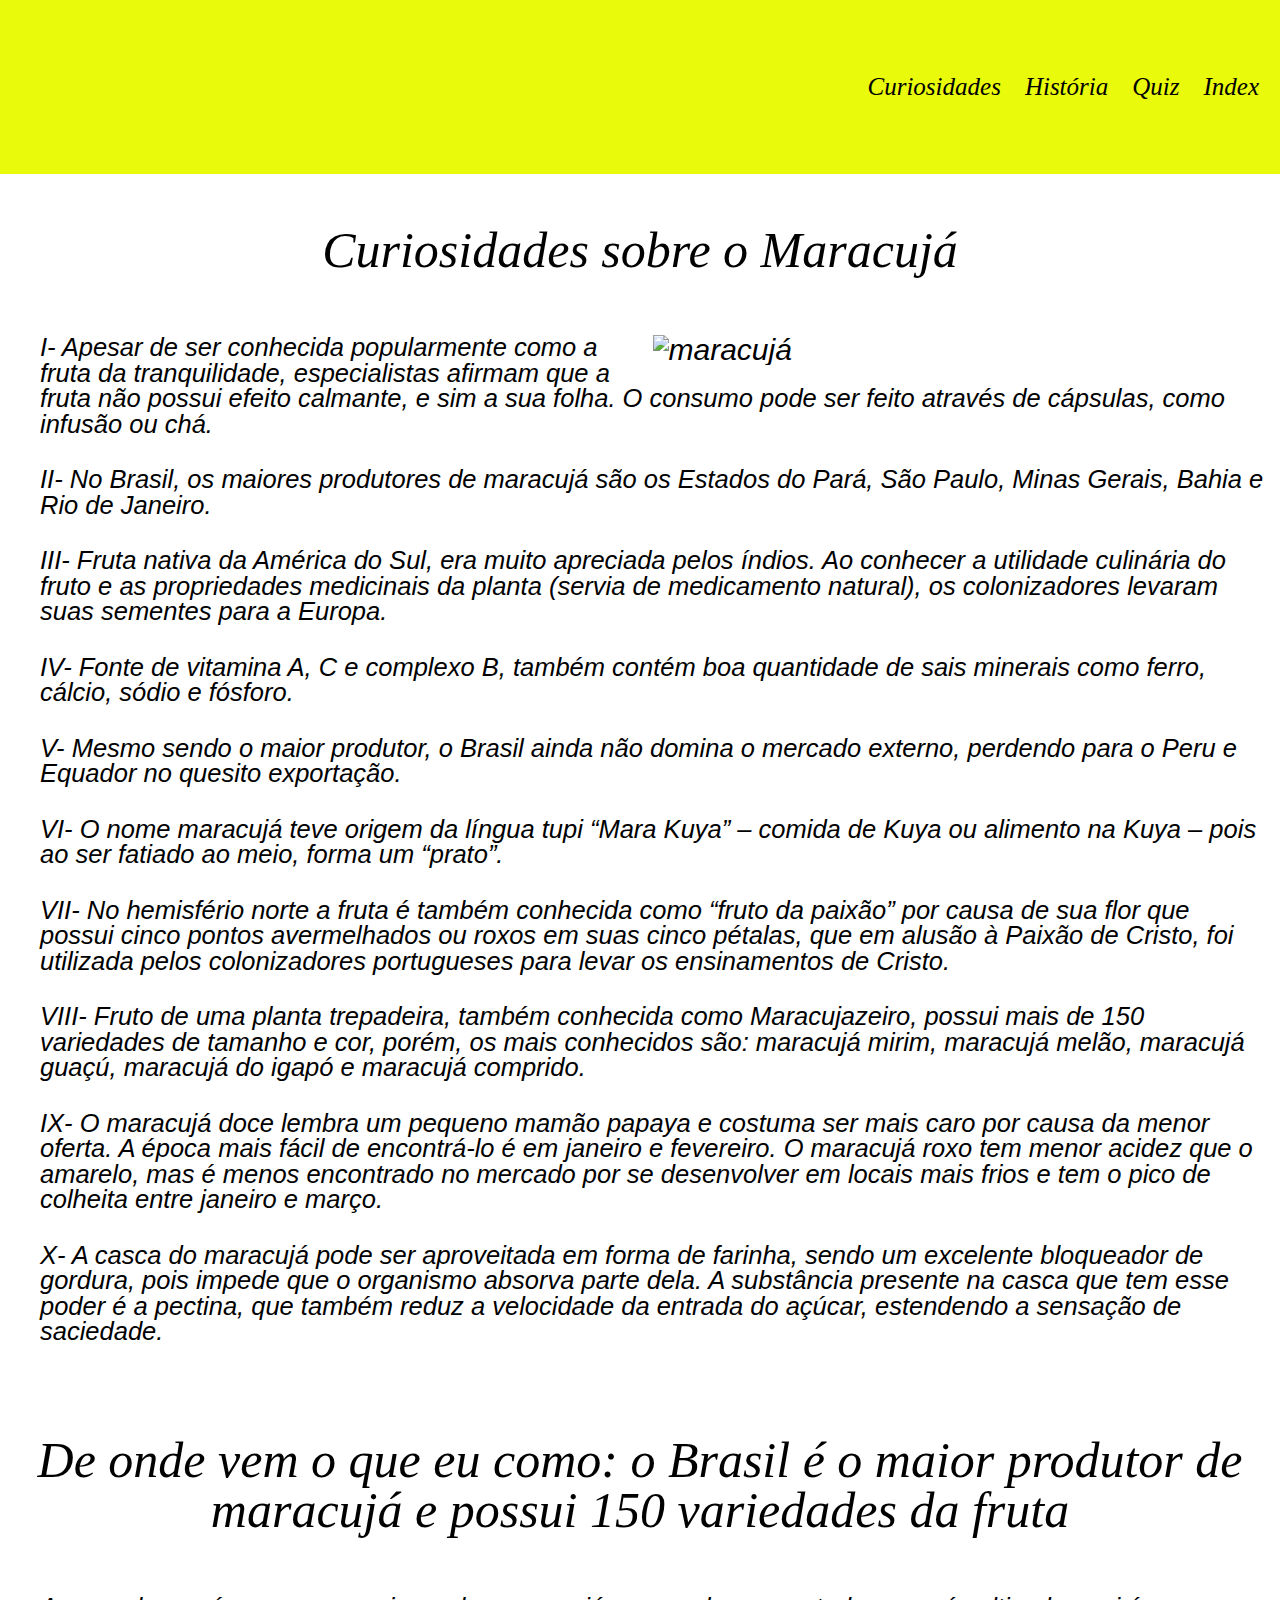
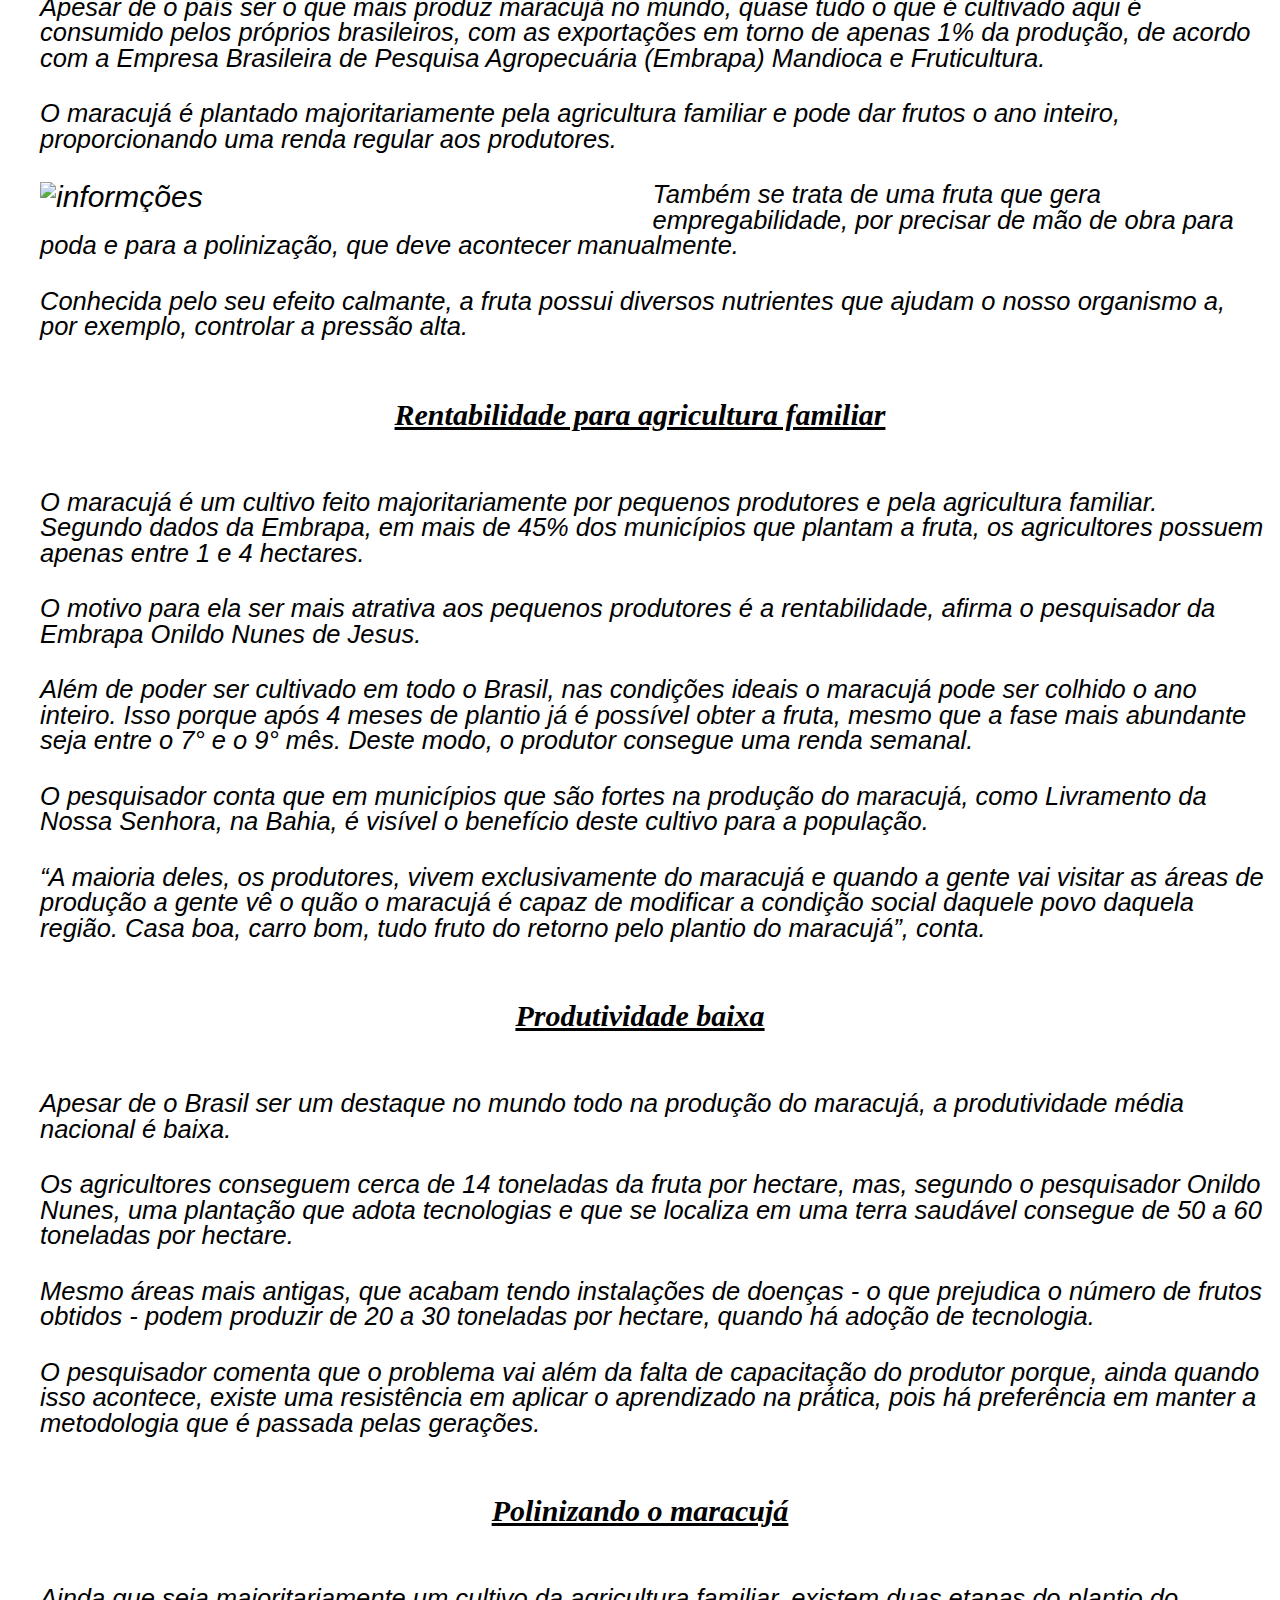
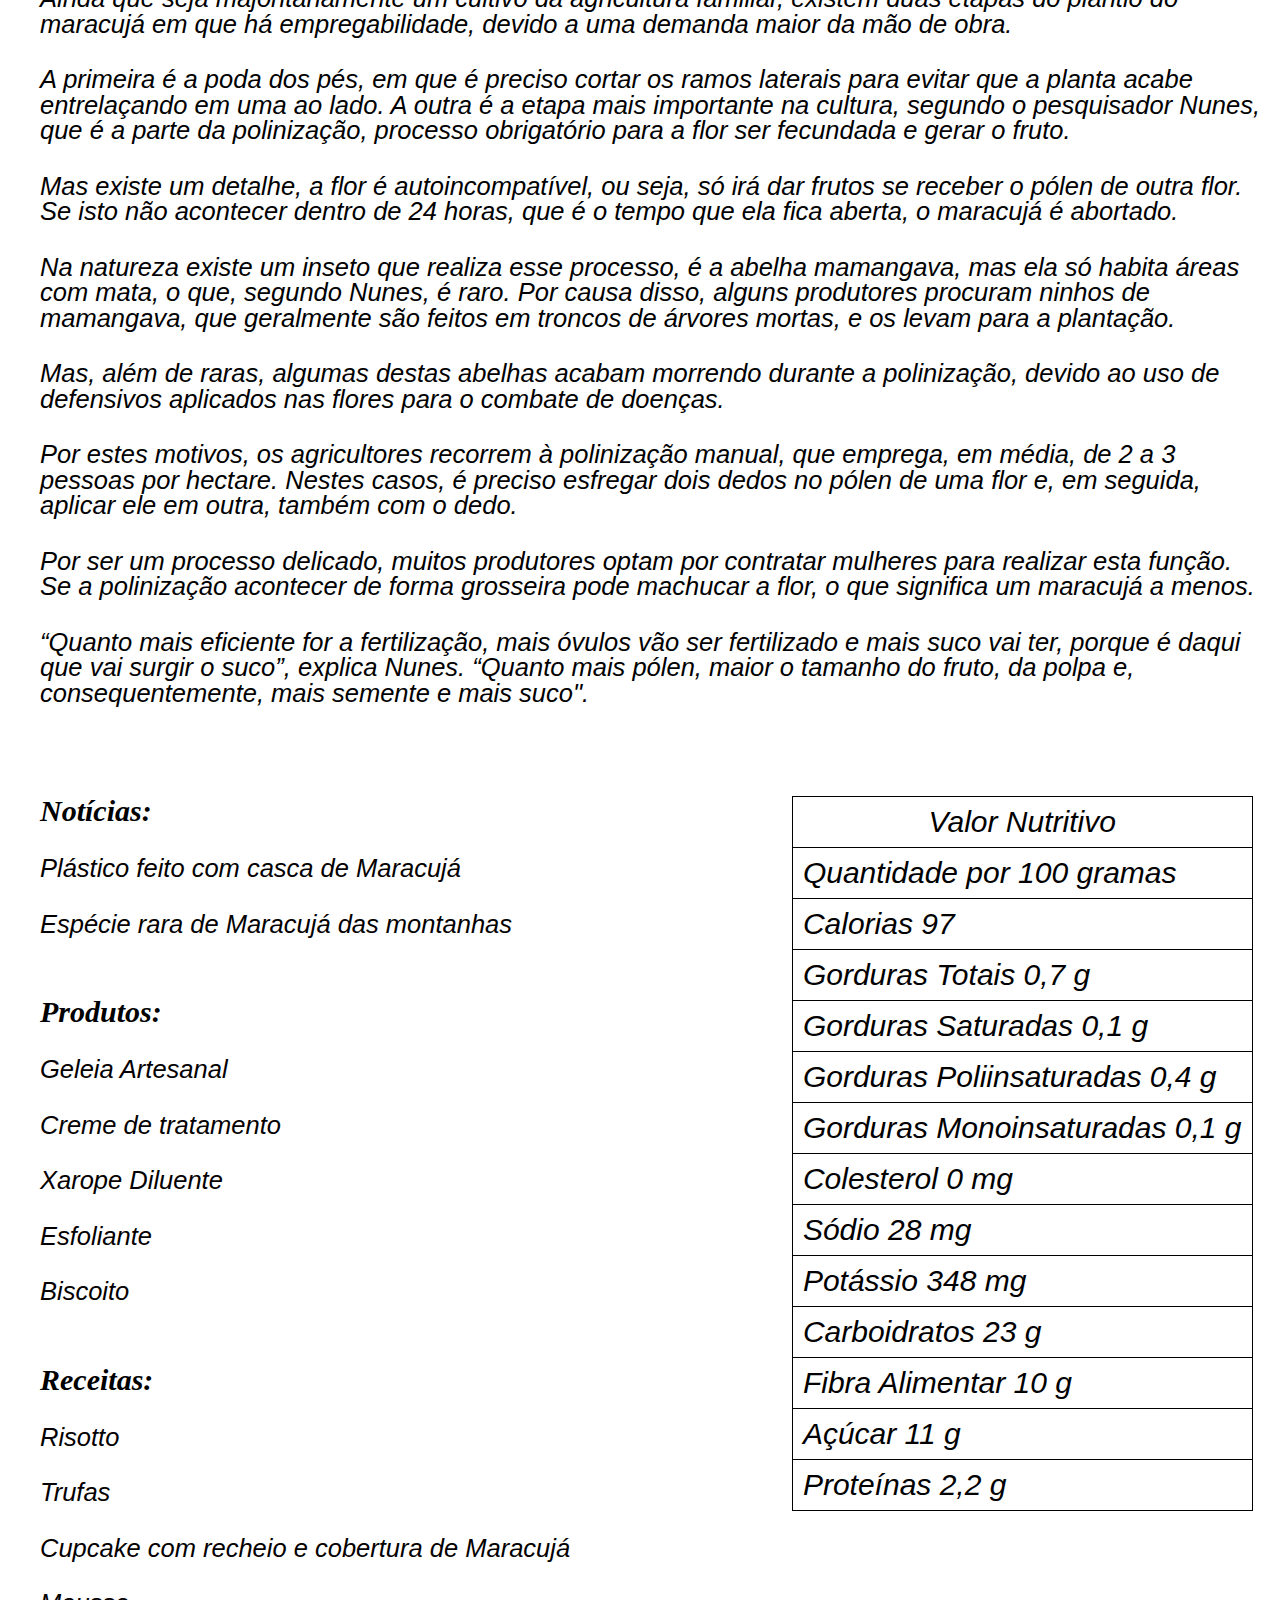
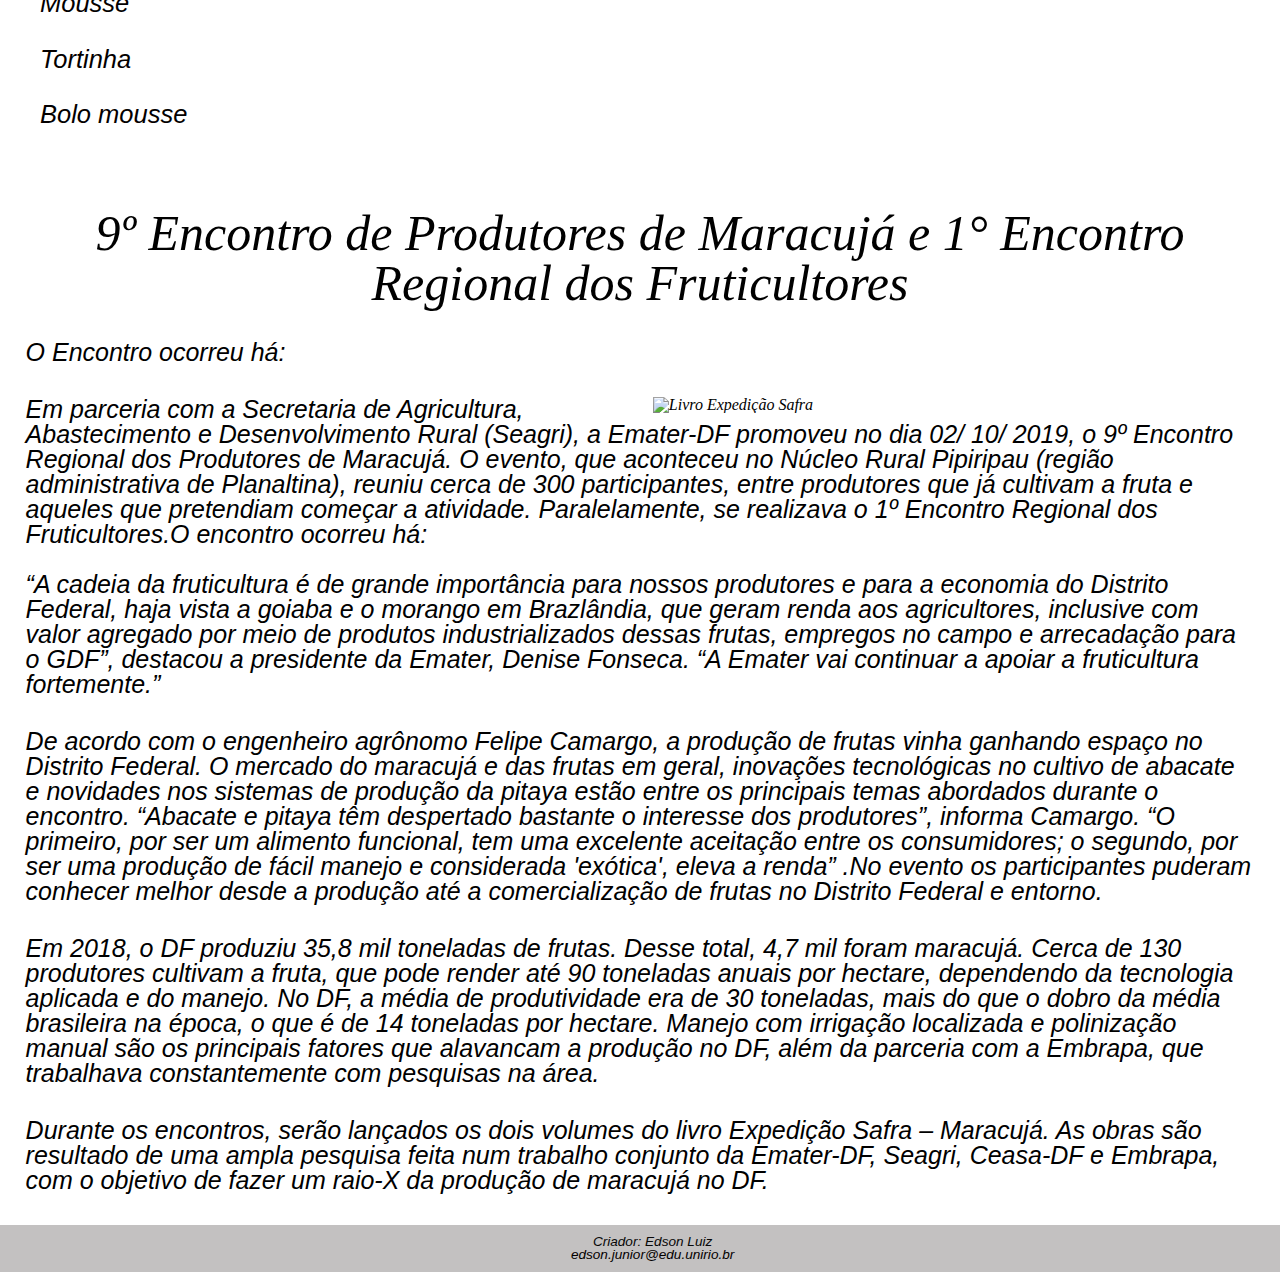
==== curiosidades.html @ 35152efd "Add files via upload" ====
<!DOCTYPE html>
<html lang="pt">
<head>
<meta charset="UTF-8"> 
<meta name="viewport" content="width=device-width, initial-scale=1">
<link rel="stylesheet" href="reset.css">
<link rel="stylesheet" href="style.css">
<title> Maracujá </title>
  <script>
    function over(){
      document.getElementById("img1").src='Imagens/imagemalt2.jpg';
    }
    function out(){
      document.getElementById("img1").src ='Imagens/curios1.webp';
    }
    </script>
</head>


  <body>

<div id="menu">
  <div id="menu-right">
    <a href="curiosidades.html">Curiosidades</a>
    <a href="historia.html">História</a>
    <a href="quiz.html"> Quiz</a>
    <a href="index.html"> Index</a>
  </div>
</div>

<div style="margin-top:210px;padding:15px 15px 50px;font-size:30px;font-family: Arial, Helvetica, sans-serif">
  
  <h2> Curiosidades sobre o Maracujá </h2><br>
  
  <br><img class="ft" src="Imagens/curios1.webp" id="img1" alt="maracujá" onmousemove="over();" onmouseout="out();">
    
  <p> I- Apesar de ser conhecida popularmente como a fruta da tranquilidade, especialistas afirmam que a fruta não possui efeito calmante, e sim a sua folha. O consumo pode ser feito através de cápsulas, como infusão ou chá. </p>

    <br><p> II- No Brasil, os maiores produtores de maracujá são os Estados do Pará, São Paulo, Minas Gerais, Bahia e Rio de Janeiro. </p>

    <br><p> III- Fruta nativa da América do Sul, era muito apreciada pelos índios. Ao conhecer a utilidade culinária do fruto e as propriedades medicinais da planta (servia de medicamento natural), os colonizadores levaram suas sementes para a Europa.</p>

    <br><p> IV- Fonte de vitamina A, C e complexo B, também contém boa quantidade de sais minerais como ferro, cálcio, sódio e fósforo.</p>

    <br><p>V- Mesmo sendo o maior produtor, o Brasil ainda não domina o mercado externo, perdendo para o Peru e Equador no quesito exportação.</p>

    <br><p>VI- O nome maracujá teve origem da língua tupi “Mara Kuya” – comida de Kuya ou alimento na Kuya – pois ao ser fatiado ao meio, forma um “prato”.</p>
   
    <br><p>VII- No hemisfério norte a fruta é também conhecida como “fruto da paixão” por causa de sua flor que possui cinco pontos avermelhados ou roxos em suas cinco pétalas, que em alusão à Paixão de Cristo, foi utilizada pelos colonizadores portugueses para levar os ensinamentos de Cristo.</p>
   
    <br><p>VIII- Fruto de uma planta trepadeira, também conhecida como Maracujazeiro, possui mais de 150 variedades de tamanho e cor, porém, os mais conhecidos são: maracujá mirim, maracujá melão, maracujá guaçú, maracujá do igapó e maracujá comprido.</p>

   <br><p>IX- O maracujá doce lembra um pequeno mamão papaya e costuma ser mais caro por causa da menor oferta. A época mais fácil de encontrá-lo é em janeiro e fevereiro. O maracujá roxo tem menor acidez que o amarelo, mas é menos encontrado no mercado por se desenvolver em locais mais frios e tem o pico de colheita entre janeiro e março.</p>
   
    <br><p>X- A casca do maracujá pode ser aproveitada em forma de farinha, sendo um excelente bloqueador de gordura, pois impede que o organismo absorva parte dela. A substância presente na casca que tem esse poder é a pectina, que também reduz a velocidade da entrada do açúcar, estendendo a sensação de saciedade.</p><br><br><br>

    <h2>De onde vem o que eu como: o Brasil é o maior produtor de maracujá e possui 150 variedades da fruta</h2><br><br>
    
    <p> Apesar de o país ser o que mais produz maracujá no mundo, quase tudo o que é cultivado aqui é consumido pelos próprios brasileiros, com as exportações em torno de apenas 1% da produção, de acordo com a Empresa Brasileira de Pesquisa Agropecuária (Embrapa) Mandioca e Fruticultura.</p><br>

    <p>O maracujá é plantado majoritariamente pela agricultura familiar e pode dar frutos o ano inteiro, proporcionando uma renda regular aos produtores.</p><br>

    <img class="ft2" src="Imagens/g1infos.webp" alt="informções"><p>Também se trata de uma fruta que gera empregabilidade, por precisar de mão de obra para poda e para a polinização, que deve acontecer manualmente.</p><br>
      
     <p>Conhecida pelo seu efeito calmante, a fruta possui diversos nutrientes que ajudam o nosso organismo a, por exemplo, controlar a pressão alta.</p><br>

    <br><h4> Rentabilidade para agricultura familiar </h4><br>
    
    <br><p>O maracujá é um cultivo feito majoritariamente por pequenos produtores e pela agricultura familiar. Segundo dados da Embrapa, em mais de 45% dos municípios que plantam a fruta, os agricultores possuem apenas entre 1 e 4 hectares.</p><br>

    <p>O motivo para ela ser mais atrativa aos pequenos produtores é a rentabilidade, afirma o pesquisador da Embrapa Onildo Nunes de Jesus.</p><br>

    <p>Além de poder ser cultivado em todo o Brasil, nas condições ideais o maracujá pode ser colhido o ano inteiro. Isso porque após 4 meses de plantio já é possível obter a fruta, mesmo que a fase mais abundante seja entre o 7° e o 9° mês. Deste modo, o produtor consegue uma renda semanal.</p><br>
      
    <p>O pesquisador conta que em municípios que são fortes na produção do maracujá, como Livramento da Nossa Senhora, na Bahia, é visível o benefício deste cultivo para a população.</p><br>

    <p>“A maioria deles, os produtores, vivem exclusivamente do maracujá e quando a gente vai visitar as áreas de produção a gente vê o quão o maracujá é capaz de modificar a condição social daquele povo daquela região. Casa boa, carro bom, tudo fruto do retorno pelo plantio do maracujá”, conta.</p><br>

    <br><h4> Produtividade baixa </h4><br>

    <br><p>Apesar de o Brasil ser um destaque no mundo todo na produção do maracujá, a produtividade média nacional é baixa.</p><br>

    <p>Os agricultores conseguem cerca de 14 toneladas da fruta por hectare, mas, segundo o pesquisador Onildo Nunes, uma plantação que adota tecnologias e que se localiza em uma terra saudável consegue de 50 a 60 toneladas por hectare.</p><br>

    <p>Mesmo áreas mais antigas, que acabam tendo instalações de doenças - o que prejudica o número de frutos obtidos - podem produzir de 20 a 30 toneladas por hectare, quando há adoção de tecnologia.</p><br>

    <p>O pesquisador comenta que o problema vai além da falta de capacitação do produtor porque, ainda quando isso acontece, existe uma resistência em aplicar o aprendizado na prática, pois há preferência em manter a metodologia que é passada pelas gerações.</p><br>

    <br><h4> Polinizando o maracujá </h4><br>

    <br><p>Ainda que seja majoritariamente um cultivo da agricultura familiar, existem duas etapas do plantio do maracujá em que há empregabilidade, devido a uma demanda maior da mão de obra.</p><br>

    <p>A primeira é a poda dos pés, em que é preciso cortar os ramos laterais para evitar que a planta acabe entrelaçando em uma ao lado. A outra é a etapa mais importante na cultura, segundo o pesquisador Nunes, que é a parte da polinização, processo obrigatório para a flor ser fecundada e gerar o fruto.</p><br>

    <p>Mas existe um detalhe, a flor é autoincompatível, ou seja, só irá dar frutos se receber o pólen de outra flor. Se isto não acontecer dentro de 24 horas, que é o tempo que ela fica aberta, o maracujá é abortado.</p><br>
    
    <p>Na natureza existe um inseto que realiza esse processo, é a abelha mamangava, mas ela só habita áreas com mata, o que, segundo Nunes, é raro. Por causa disso, alguns produtores procuram ninhos de mamangava, que geralmente são feitos em troncos de árvores mortas, e os levam para a plantação.</p><br>

    <p>Mas, além de raras, algumas destas abelhas acabam morrendo durante a polinização, devido ao uso de defensivos aplicados nas flores para o combate de doenças.</p><br>

    <p>Por estes motivos, os agricultores recorrem à polinização manual, que emprega, em média, de 2 a 3 pessoas por hectare. Nestes casos, é preciso esfregar dois dedos no pólen de uma flor e, em seguida, aplicar ele em outra, também com o dedo.</p><br>

    <p>Por ser um processo delicado, muitos produtores optam por contratar mulheres para realizar esta função. Se a polinização acontecer de forma grosseira pode machucar a flor, o que significa um maracujá a menos.</p><br>

    <p>“Quanto mais eficiente for a fertilização, mais óvulos vão ser fertilizado e mais suco vai ter, porque é daqui que vai surgir o suco”, explica Nunes. “Quanto mais pólen, maior o tamanho do fruto, da polpa e, consequentemente, mais semente e mais suco".</p><br>

    <br><br>
    
<table class="ft">
  <tr>
    <th>Valor Nutritivo</th>
    </tr>
      
    <tr><td>Quantidade por 100 gramas</td></tr>
      <tr><td>Calorias <b>97</b></td></tr>
        <tr><td>Gorduras Totais 0,7 g</td></tr>
          <tr><td>Gorduras Saturadas 0,1 g</td></tr>
            <tr><td>Gorduras Poliinsaturadas 0,4 g</td></tr>
              <tr><td>Gorduras Monoinsaturadas 0,1 g</td></tr>
                <tr><td>Colesterol 0 mg</td></tr>
                  <tr><td>Sódio 28 mg</td></tr>
                    <tr><td>Potássio 348 mg</td></tr>
                      <tr><td>Carboidratos 23 g</td></tr>
                        <tr><td>Fibra Alimentar 10 g</td></tr>
                          <tr><td>Açúcar 11 g</td></tr>
                            <tr><td>Proteínas 2,2 g</td></tr>
    
</table>
   
<h3> Notícias: </h3><br>


<p><a href="https://conexaoplaneta.com.br/blog/plastico-feito-com-casca-de-maracuja-garante-o-premio-jovem-cientista-a-estudante-gaucha/" target="_blank"> Plástico feito com casca de Maracujá</a></p><br>

<p><a href="https://oeco.org.br/noticias/pesquisadores-descobrem-especie-rara-de-maracuja-das-montanhas/" target="_blank"> Espécie rara de Maracujá das montanhas</a></p><br><br>


<h3>Produtos: </h3><br>

<p><a href="https://www.emporioquatroestrelas.com.br/geleia-artesanal-de-maracuja-com-cachaca-310g-troppo15729-2/p?idsku=5513" target="_blank">Geleia Artesanal</a></p><br>

<p><a href="https://www.amazon.com.br/SKALA-Creme-Tratamento-Maracujá-Patauá/dp/B07WRMM496/ref=asc_df_B07WRMM496/?tag=googleshopp00-20&linkCode=df0&hvadid=395506391010&hvpos=&hvnetw=g&hvrand=15069909684385482685&hvpone=&hvptwo=&hvqmt=&hvdev=c&hvdvcmdl=&hvlocint=&hvlocphy=1031845&hvtargid=pla-1240521847089&th=1" target="_blank">Creme de tratamento</a></p><br>

<p><a href="https://www.amazon.com.br/Xarope-Dilute-Maracujá-Sabor-MARACUJÁ/dp/B08S78SD8H/ref=asc_df_B08S78SD8H/?tag=googleshopp00-20&linkCode=df0&hvadid=399135609591&hvpos=&hvnetw=g&hvrand=15069909684385482685&hvpone=&hvptwo=&hvqmt=&hvdev=c&hvdvcmdl=&hvlocint=&hvlocphy=1031845&hvtargid=pla-1344598450231&psc=1" target="_blank">Xarope Diluente</a></p><br>

<p><a href="https://belezanacaixa.com/produto/corpo-e-banho/cuidados-com-o-corpo/esfoliantes/tipicamente-brasileira-esfoliante-corporal-de-maracuja/" target="_blank">Esfoliante</a></p><br>

<p><a href="https://www.nacaoverde.com.br/biscoito-do-ceu-maracuja/p?idsku=111303" target="_blank">Biscoito</a></p><br><br>

<h3> Receitas:</h3><br>

  <p><a href="https://www.figosefunghis.com.br/risotto-de-maracuja-com-file-mignon-em-crosta-de-gergelim/" target="_blank">Risotto </a></p><br>
  
  <p><a href="https://www.youtube.com/watch?v=8eW9SR1TVIM" target="_blank">Trufas </a></p><br>
  
  <p><a href="http://www.carameloesal.com/2012/10/cupcakes-com-recheio-e-cobertura-de_26.html" target="_blank">Cupcake com recheio e cobertura de Maracujá</a></p><br>
  
  <p><a href="http://cozinhatravessa.com.br/post/mouse-de-maracuja-facil-simples-e-saboroso/" target="_blank"> Mousse </a></p><br>
  
  <p><a href="http://cozinhavibrante.com.br/torta-de-maracuja-simples-e-deliciosa/" target="_blank">Tortinha </a></p><br>
  
  <p><a href="https://www.youtube.com/watch?v=lyq1HttHcZU" target="_blank">Bolo mousse</a></p><br>
  
</div>

<h2> 9º Encontro de Produtores de Maracujá e 1° Encontro Regional dos Fruticultores </h2><br>

  <br><p class="pcronometro"> O Encontro ocorreu há:</p><br>

  <p class="pcronometro" id="cont"></p>

<script>

  var countDownDate = new Date("Oct 2, 2019 09:01:00").getTime();

  var x = setInterval(function() {

  var now = new Date().getTime();
    
  var distance = countDownDate - now;

  var days = Math.floor(distance / (1000 * 60 * 60 * 24));
  var hours = Math.floor((distance % (1000 * 60 * 60 * 24)) / (1000 * 60 * 60));
  var minutes = Math.floor((distance % (1000 * 60 * 60)) / (1000 * 60));
  var seconds = Math.floor((distance % (1000 * 60)) / 1000);
    
  document.getElementById("cont").innerHTML = days + "d " + hours + "h "
  + minutes + "m " + seconds + "s ";
    
  if (distance > 0) {
    clearInterval(x);
    document.getElementById("cont").innerHTML = "EXPIRED";
    }
  }, 1000);
</script><br>

   <img class="ft" src="Imagens/ExpediçãoSafra.jfif" alt="Livro Expedição Safra">

  <p class="pcronometro"> Em parceria com a Secretaria de Agricultura, Abastecimento e Desenvolvimento Rural (Seagri), a Emater-DF promoveu no dia 02/ 10/ 2019, o 9º Encontro Regional dos Produtores de Maracujá. O evento, que aconteceu no Núcleo Rural Pipiripau (região administrativa de Planaltina), reuniu cerca de 300 participantes, entre produtores que já cultivam a fruta e aqueles que pretendiam começar a atividade. Paralelamente, se realizava o 1º Encontro Regional dos Fruticultores.O encontro ocorreu há:<br>

  
  <br> “A cadeia da fruticultura é de grande importância para nossos produtores e para a economia do Distrito Federal, haja vista a goiaba e o morango em Brazlândia, que geram renda aos agricultores, inclusive com valor agregado por meio de produtos industrializados dessas frutas, empregos no campo e arrecadação para o GDF”, destacou a presidente da Emater, Denise Fonseca. “A Emater vai continuar a apoiar a fruticultura fortemente.”</p><br>

  
  <br><p class="pcronometro"> De acordo com o engenheiro agrônomo Felipe Camargo, a produção de frutas vinha ganhando espaço no Distrito Federal. O mercado do maracujá e das frutas em geral, inovações tecnológicas no cultivo de abacate e novidades nos sistemas de produção da pitaya estão entre os principais temas abordados durante o encontro. “Abacate e pitaya têm despertado bastante o interesse dos produtores”, informa Camargo. “O primeiro, por ser um alimento funcional, tem uma excelente aceitação entre os consumidores; o segundo, por ser uma produção de fácil manejo e considerada 'exótica', eleva a renda” .No evento os participantes puderam conhecer melhor desde a produção até a comercialização de frutas no Distrito Federal e entorno.</p><br>
  
  <br><p class="pcronometro">Em 2018, o DF produziu 35,8 mil toneladas de frutas. Desse total, 4,7 mil foram maracujá. Cerca de 130 produtores cultivam a fruta, que pode render até 90 toneladas anuais por hectare, dependendo da tecnologia aplicada e do manejo. No DF, a média de produtividade era de 30 toneladas, mais do que o dobro da média brasileira na época, o que é de 14 toneladas por hectare. Manejo com irrigação localizada e polinização manual são os principais fatores que alavancam a produção no DF, além da parceria com a Embrapa, que trabalhava constantemente com pesquisas na área.</p><br>
  
  <br><p class="pcronometro">Durante os encontros, serão lançados os dois volumes do livro Expedição Safra – Maracujá. As obras são resultado de uma ampla pesquisa feita num trabalho conjunto da Emater-DF, Seagri, Ceasa-DF e Embrapa, com o objetivo de fazer um raio-X da produção de maracujá no DF.</p><br><br>
  
 

<script>
window.onscroll = function() {scrollFunction()};

function scrollFunction() {
  if (document.body.scrollTop > 80 || document.documentElement.scrollTop > 80) {
    document.getElementById("menu").style.padding = "30px 10px";
 
  } else {
    document.getElementById("menu").style.padding = "80px 10px";
   
  }
}
</script>

<footer>
  <p>Criador: Edson Luiz<br>
  <a href="mailto:edson.junior@edu.unirio.br">edson.junior@edu.unirio.br</a></p>
</footer>


</body>
</html>
---- style.css ----
a:link {color: rgb(3, 0, 0); text-decoration: none;}
a:visited {color: black ; text-decoration: none;}
a:hover {color: rgb(170, 167, 5);}
a:active {color: rgb(170, 167, 5);}

@import url('https://fonts.googleapis.com/css2?family=Poppins:wght@200&display=swap');

* {box-sizing: border-box;}

.tooltip {
  position: relative;
  display: inline-block;
  border-bottom: 1px dotted rgb(170, 167, 5);
  }

.tooltip .tooltiptext {
  visibility: hidden;
  background-color: rgb(170, 167, 5);
  color: rgb(0, 0, 0);
  text-align: center;
  border-radius: 5px;
  padding: 10px 10px;
  position: absolute;
  z-index: 1;
  top: 100%;
  left: -10%;
  margin-left: 2px;
}

.tooltip:hover .tooltiptext {
  visibility: visible;
  }

.pindex {
    font-style: oblique;
    font-family: Cambria, Cochin, Georgia, Times, 'Times New Roman', serif;
    margin-left: 4%;
    margin-right: 4%;
    font-size: 150%;
}

.lkfn {
  background: #dbd6d6;
  color: #c7d407;
  text-decoration: none;
  font-weight: bold;
  border-width: 5px;
  border-style: solid;
  border-top-color: #181616;
  border-right-color: rgb(58, 57, 57);
  border-bottom-color: rgb(26, 25, 25);
  border-left-color: rgb(58, 57, 57);
  margin-bottom: 10%;
  margin-left: 1%; 
}

.mousse {
  width: 25%;
}

.question{
  margin-left: 0%;
}

.centralizar {
  display: block;
  margin-left: auto;
  margin-right: auto;
}

.ft{
  float: right;
  margin-right: 1%;
  padding-left: 2%;
}

.ft2 {
  float: left;
  margin-right: 1%;
  padding-left: 2%;
}

.tpmaracuja {
  font-weight: bold; 
  font-size: 35px;
  font-family: cursive;
}

.pcronometro {
  font-family: Arial, Helvetica, sans-serif;
  font-size: 25px;
  margin-left: 2%;
  margin-right: 2%;
}

.cron{
  display: flex;
  flex-direction: column;
  align-items: center;
  line-height: 100vh;
  margin: 0;
  font-family:'Poppins';
}

.contador-container{
  display: flex;
  flex-wrap: wrap;
  justify-content: center;
}

.bindex{
  background-image: url(Imagens/fundo\ index.jpg);
  color: aliceblue;
}

sub {
  text-decoration: solid;
}

footer {
  text-align: center;
  padding: 10px;
  background-color: rgba(182, 180, 180, 0.822);
  color: rgb(8, 8, 8);
}

table, th, td {
  border: 1px solid;
}

h1 {
  text-align: center;
  font-style: oblique;
  font-size: 55px;
  font-weight: bold;
  font-family: 'Times New Roman', Times, serif;
}

h2 {
  text-align: center;
  font-size: 50px;
  font-family:'Times New Roman', Times, serif;
}

th, td {
padding: 10px;
}

img {
  /*padding-left: 5%;*/
  width: 50%;
}


h3 {
font-family: 'Times New Roman', Times, serif;
text-align: left;
padding-left: 2%;
font-weight: bold;
}

h4 {
  font-family: 'Times New Roman', Times, serif;
  text-align: center;
  font-weight: bold;
  text-decoration: underline;
}
  

li{
  margin-left: 2%;
}

p {
  font-family: Arial, Helvetica, sans-serif;
  font-size: 85%;
  margin-left: 2%;
}



body { 
  margin: 0;
  font-family: fantasy;
  font-style: oblique;
  
}

form {
  margin-left: 2%;
}


#menu {
  overflow: hidden;
  background-color: #eafa0b;
  padding: 70px 9px;
  transition: 0.6s;
  position: fixed;
  width: 100%;
  top: 0;
  z-index: 99;
  background-image: url(Imagens/maracujamenu.jpg);
}

#menu a {
  float: left;
  color: black;
  text-align: center;
  padding: 12px;
  text-decoration: none;
  font-size: 25px; 
  line-height: 10px;
  border-radius: 4px;
}

#menu a:hover {
  background-color: rgb(27, 16, 4);
  color: rgb(250, 246, 3);
}

#menu a.active {
  background-color: dodgerblue;
  color: white;
}

#menu-right {
  float: right
}

@media screen and (max-width: 280px) {
  #menu {
    padding: 20px 10px !important;
  }
  #menu a {
    float: none;
    display: block;
    text-align: left;
  }
  #menu-right {
    float: right;
  }
}
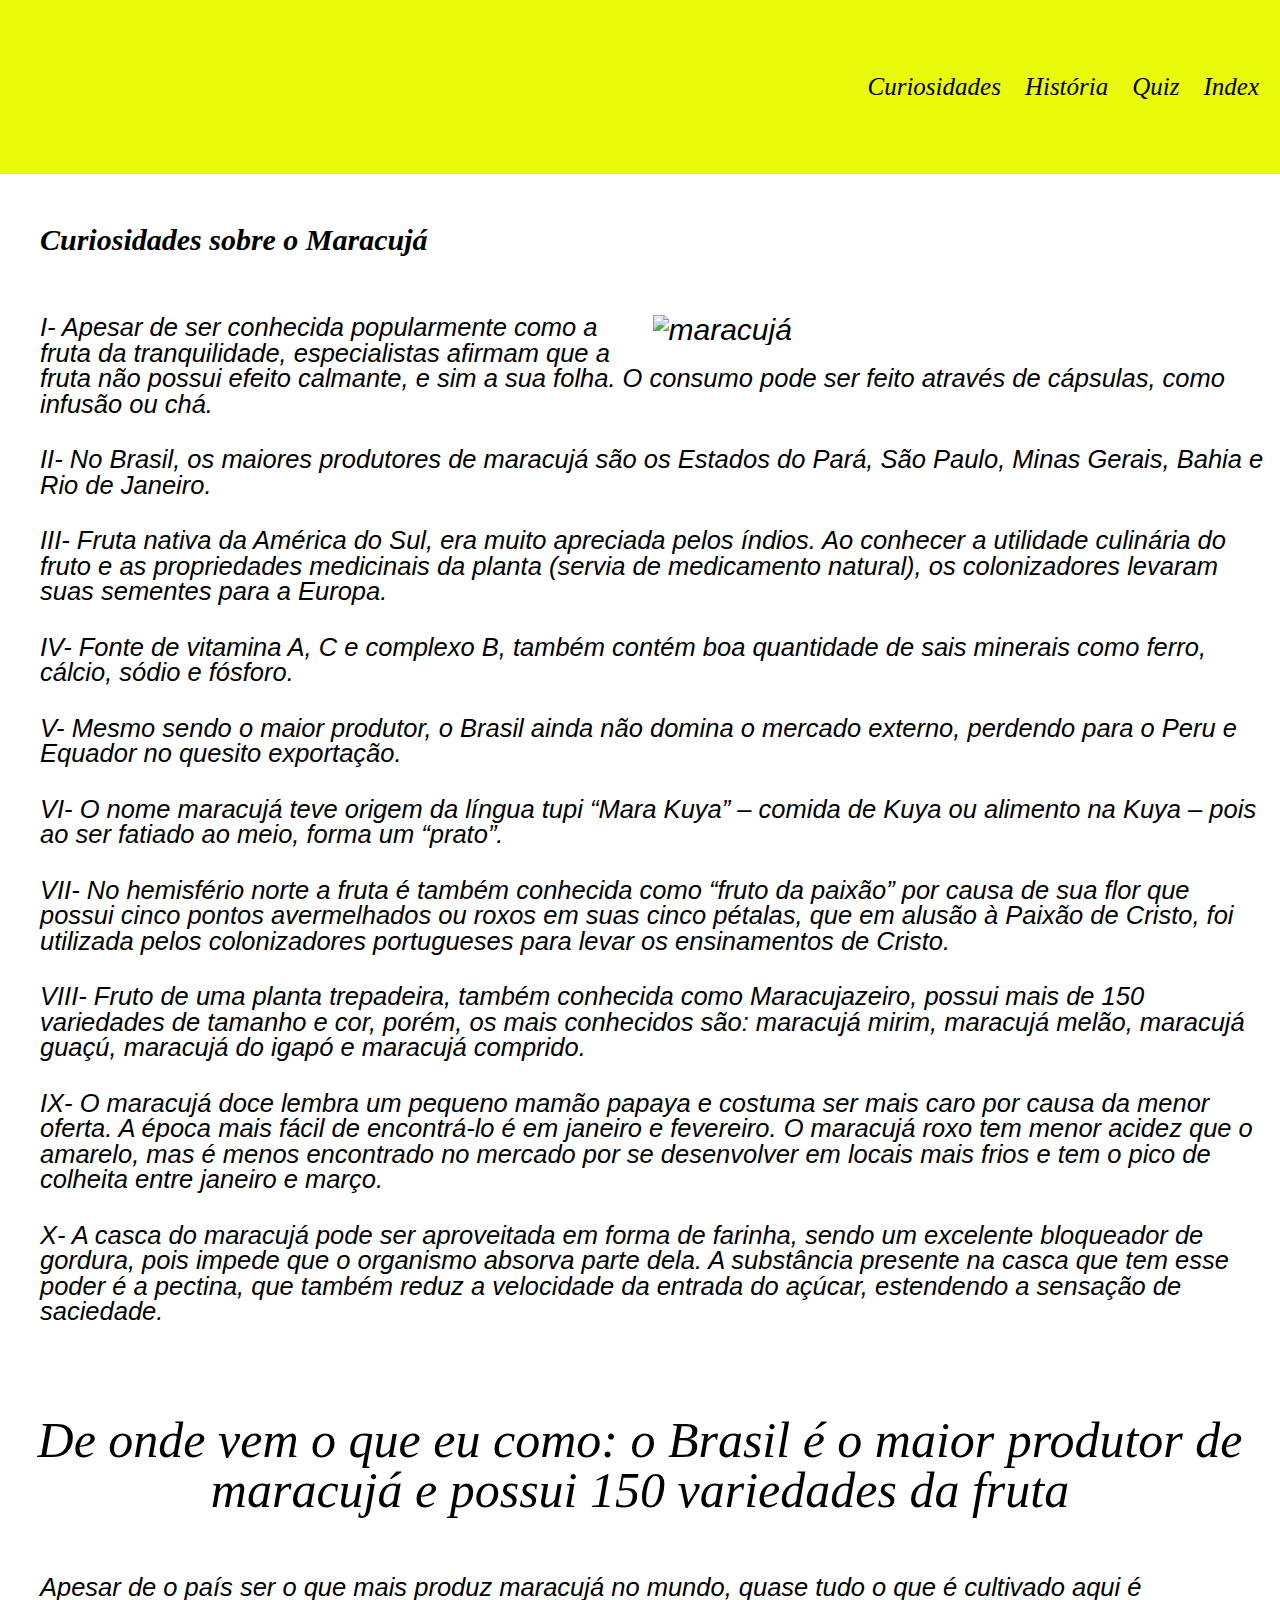
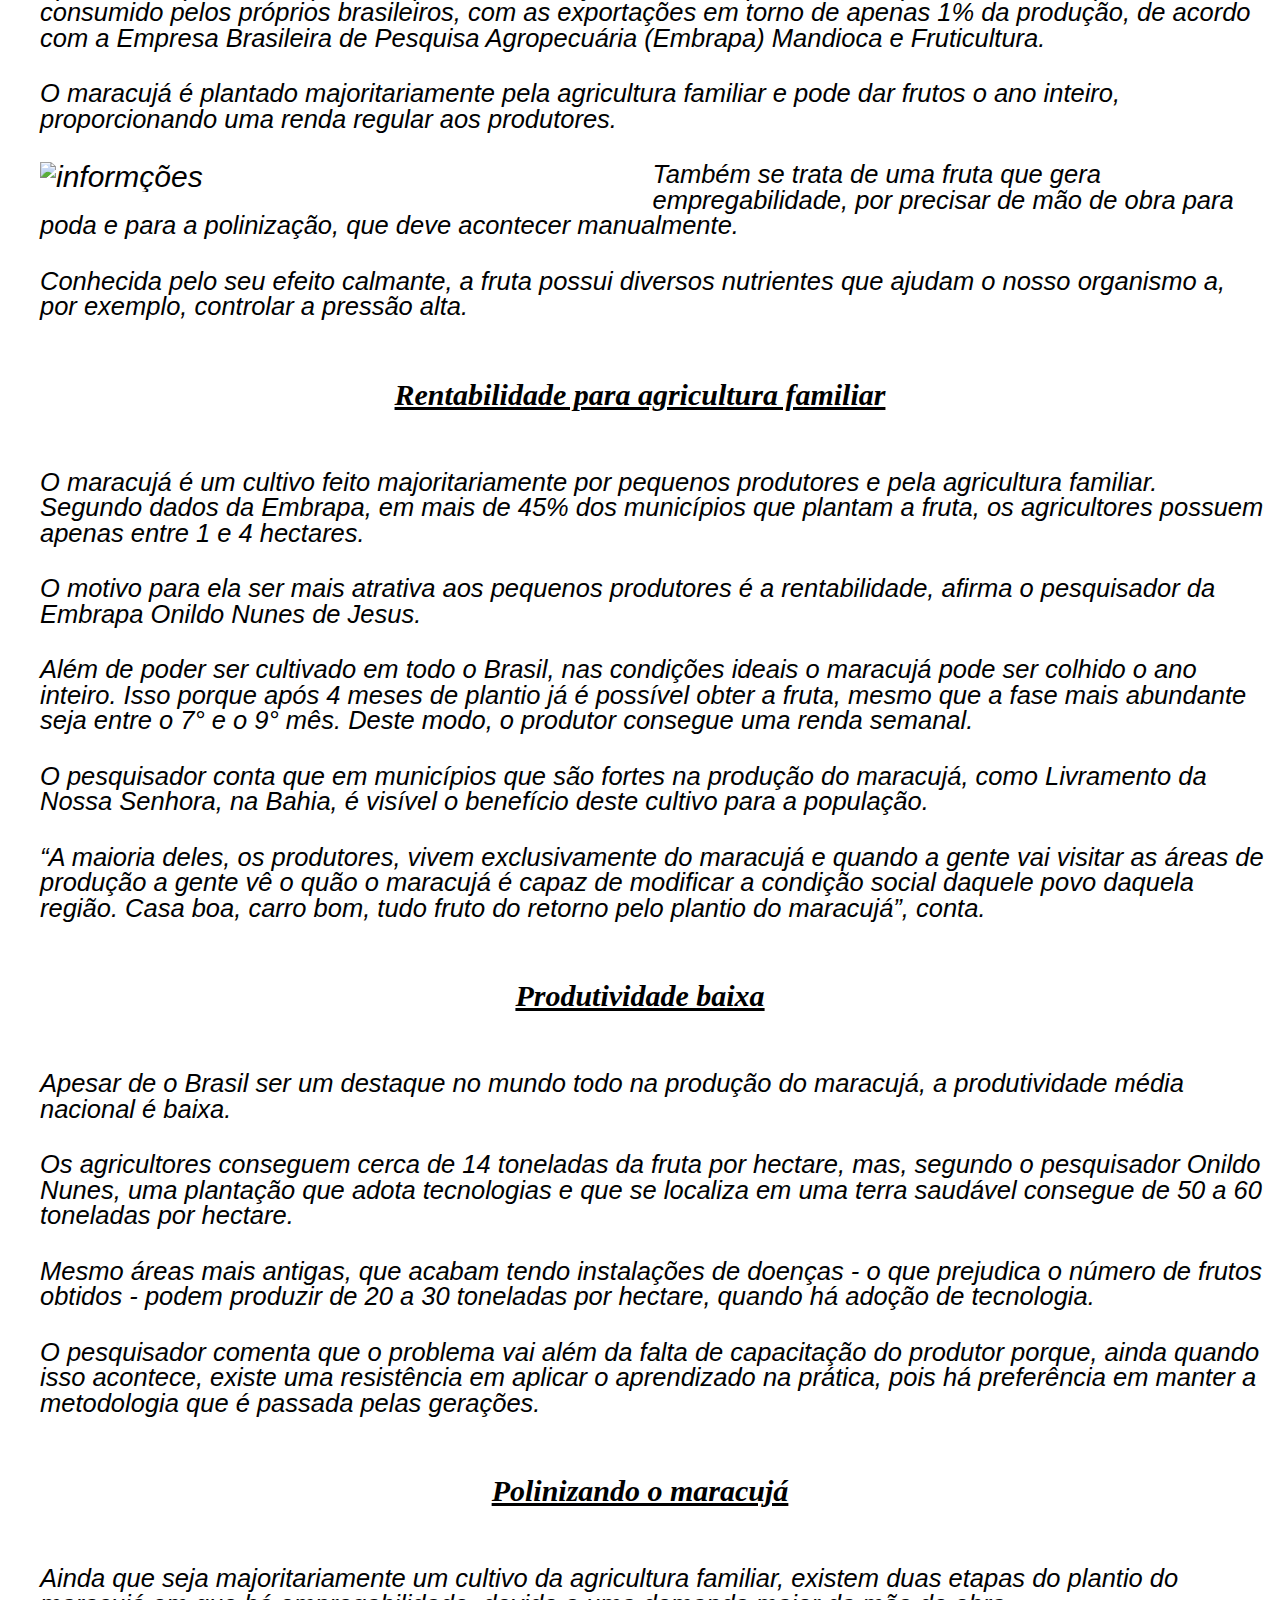
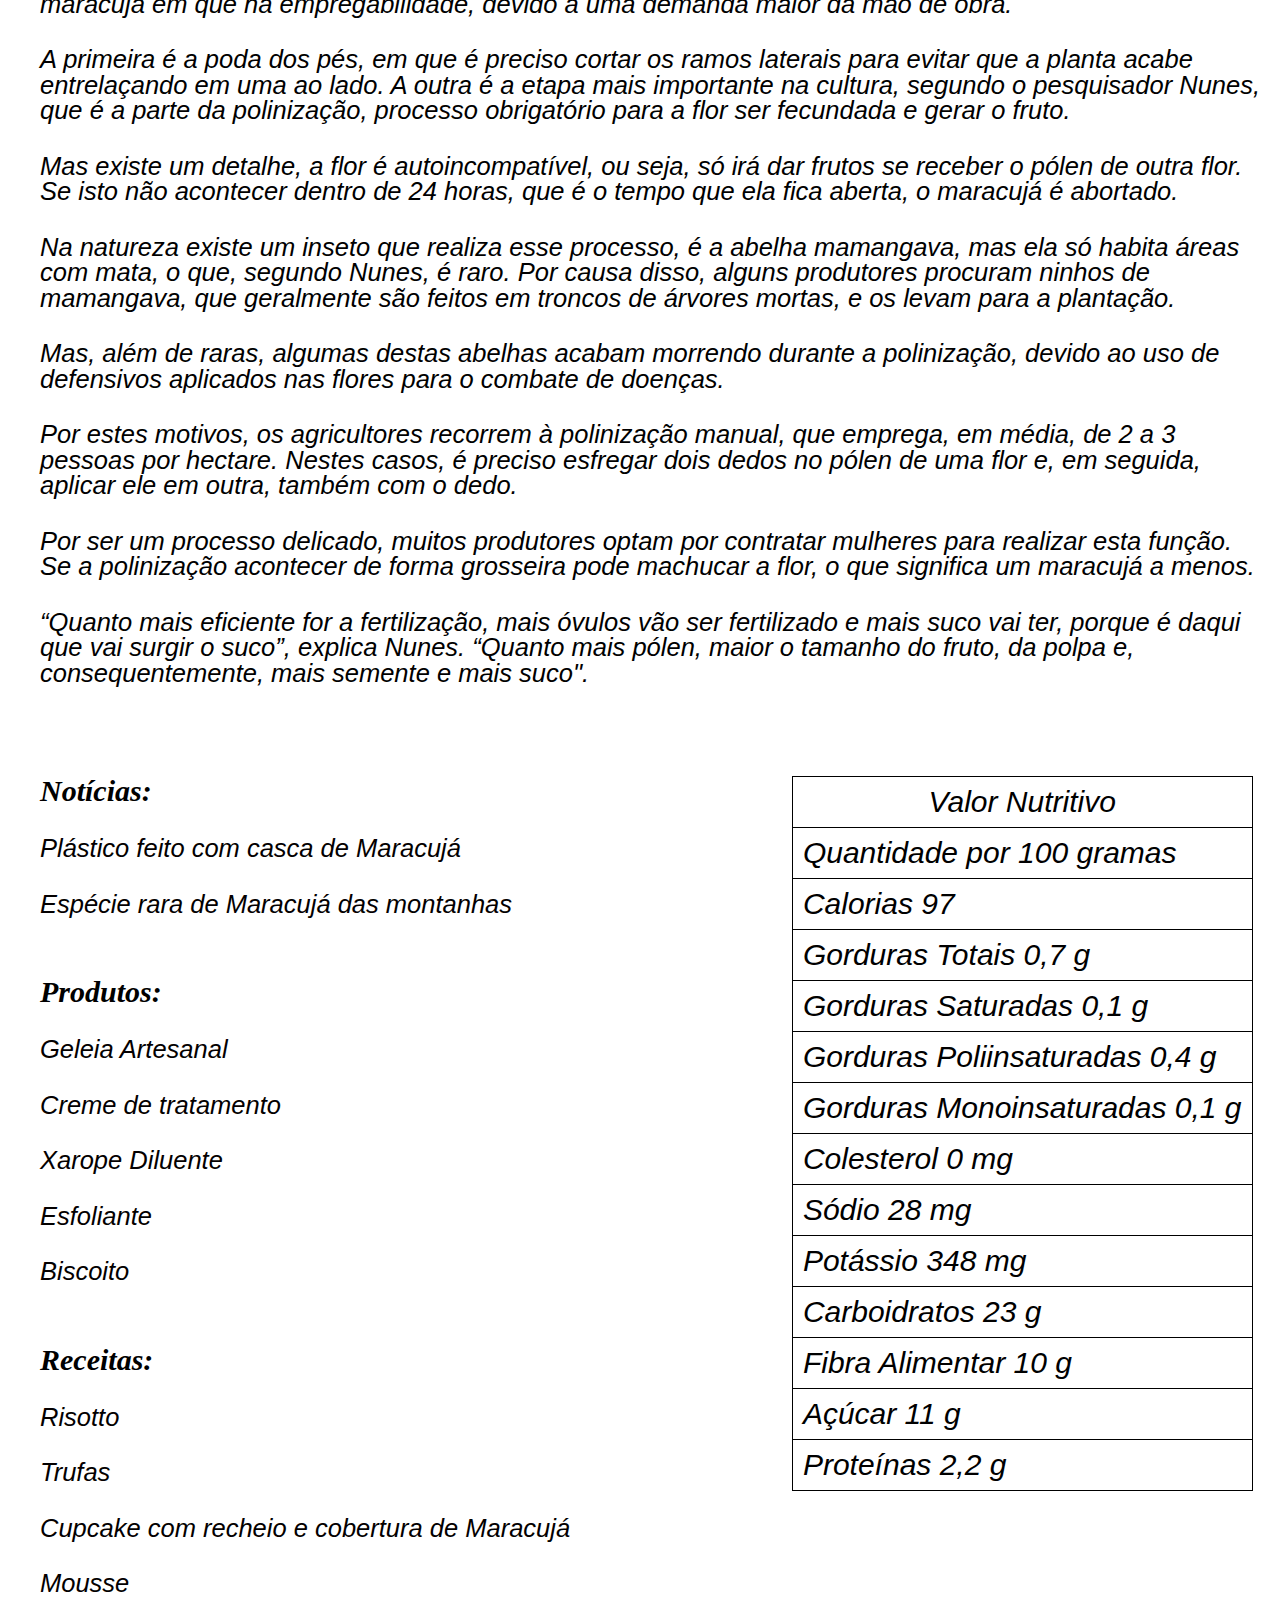
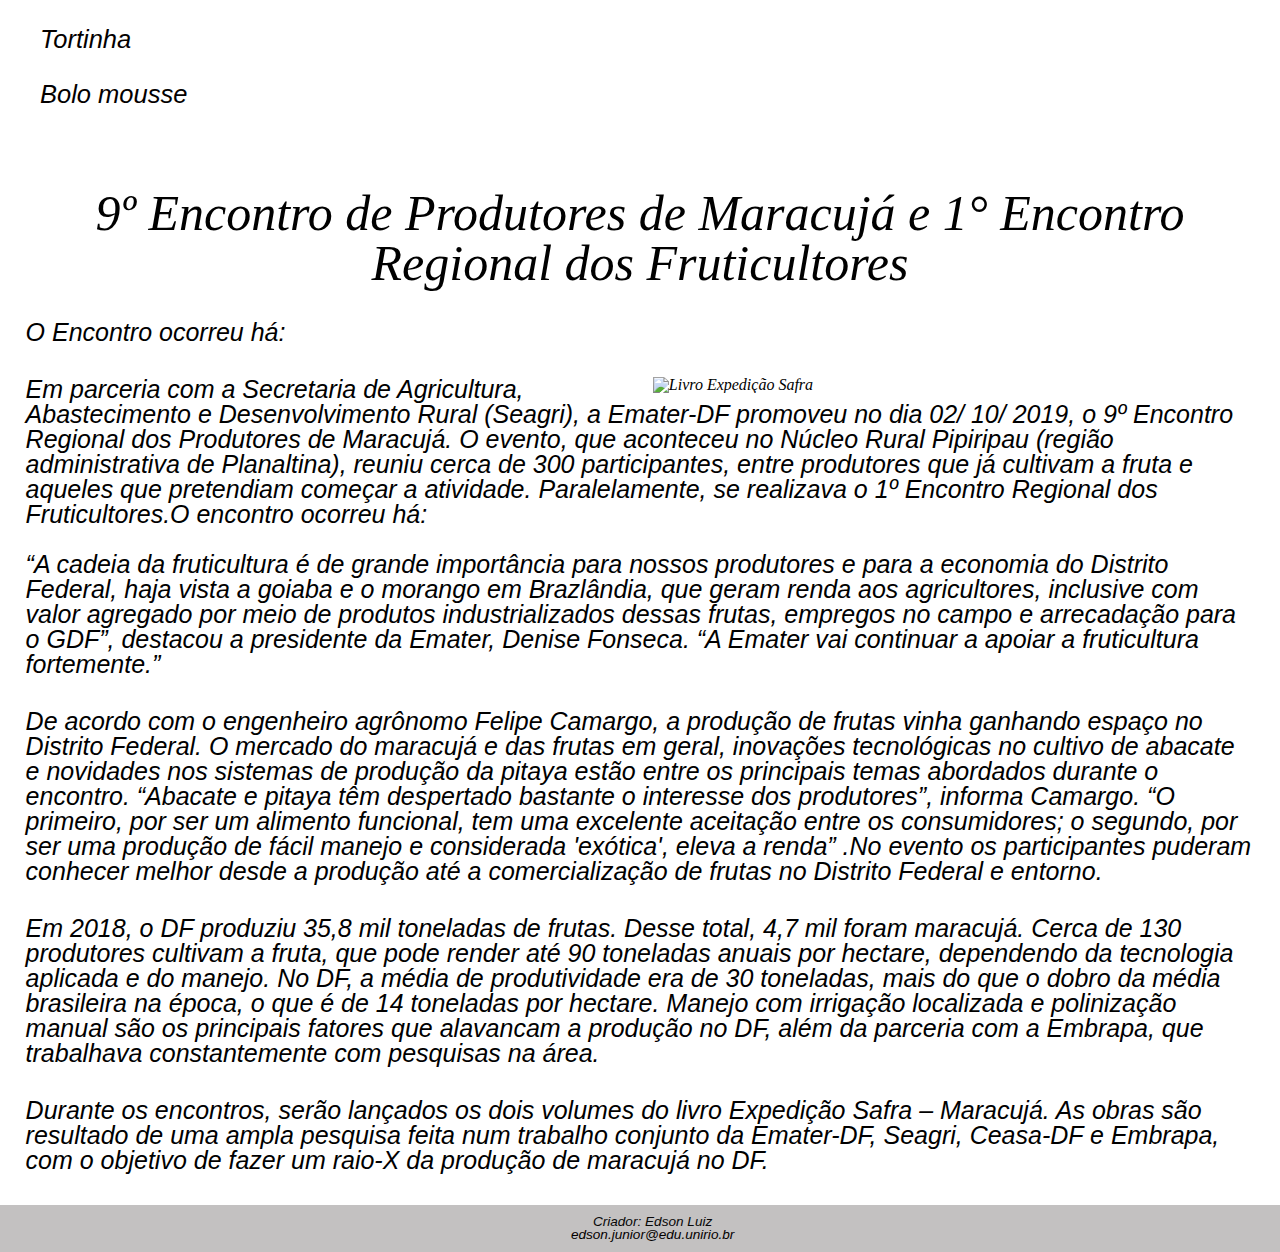
==== commit 4ad5b369: "Update curiosidades.html" ====
--- a/curiosidades.html
+++ b/curiosidades.html
@@ -30,7 +30,7 @@
 
 <div style="margin-top:210px;padding:15px 15px 50px;font-size:30px;font-family: Arial, Helvetica, sans-serif">
   
-  <h2> Curiosidades sobre o Maracujá </h2><br>
+  <h3> Curiosidades sobre o Maracujá </h3><br>
   
   <br><img class="ft" src="Imagens/curios1.webp" id="img1" alt="maracujá" onmousemove="over();" onmouseout="out();">
     
@@ -231,4 +231,4 @@
 
 
 </body>
-</html>+</html>
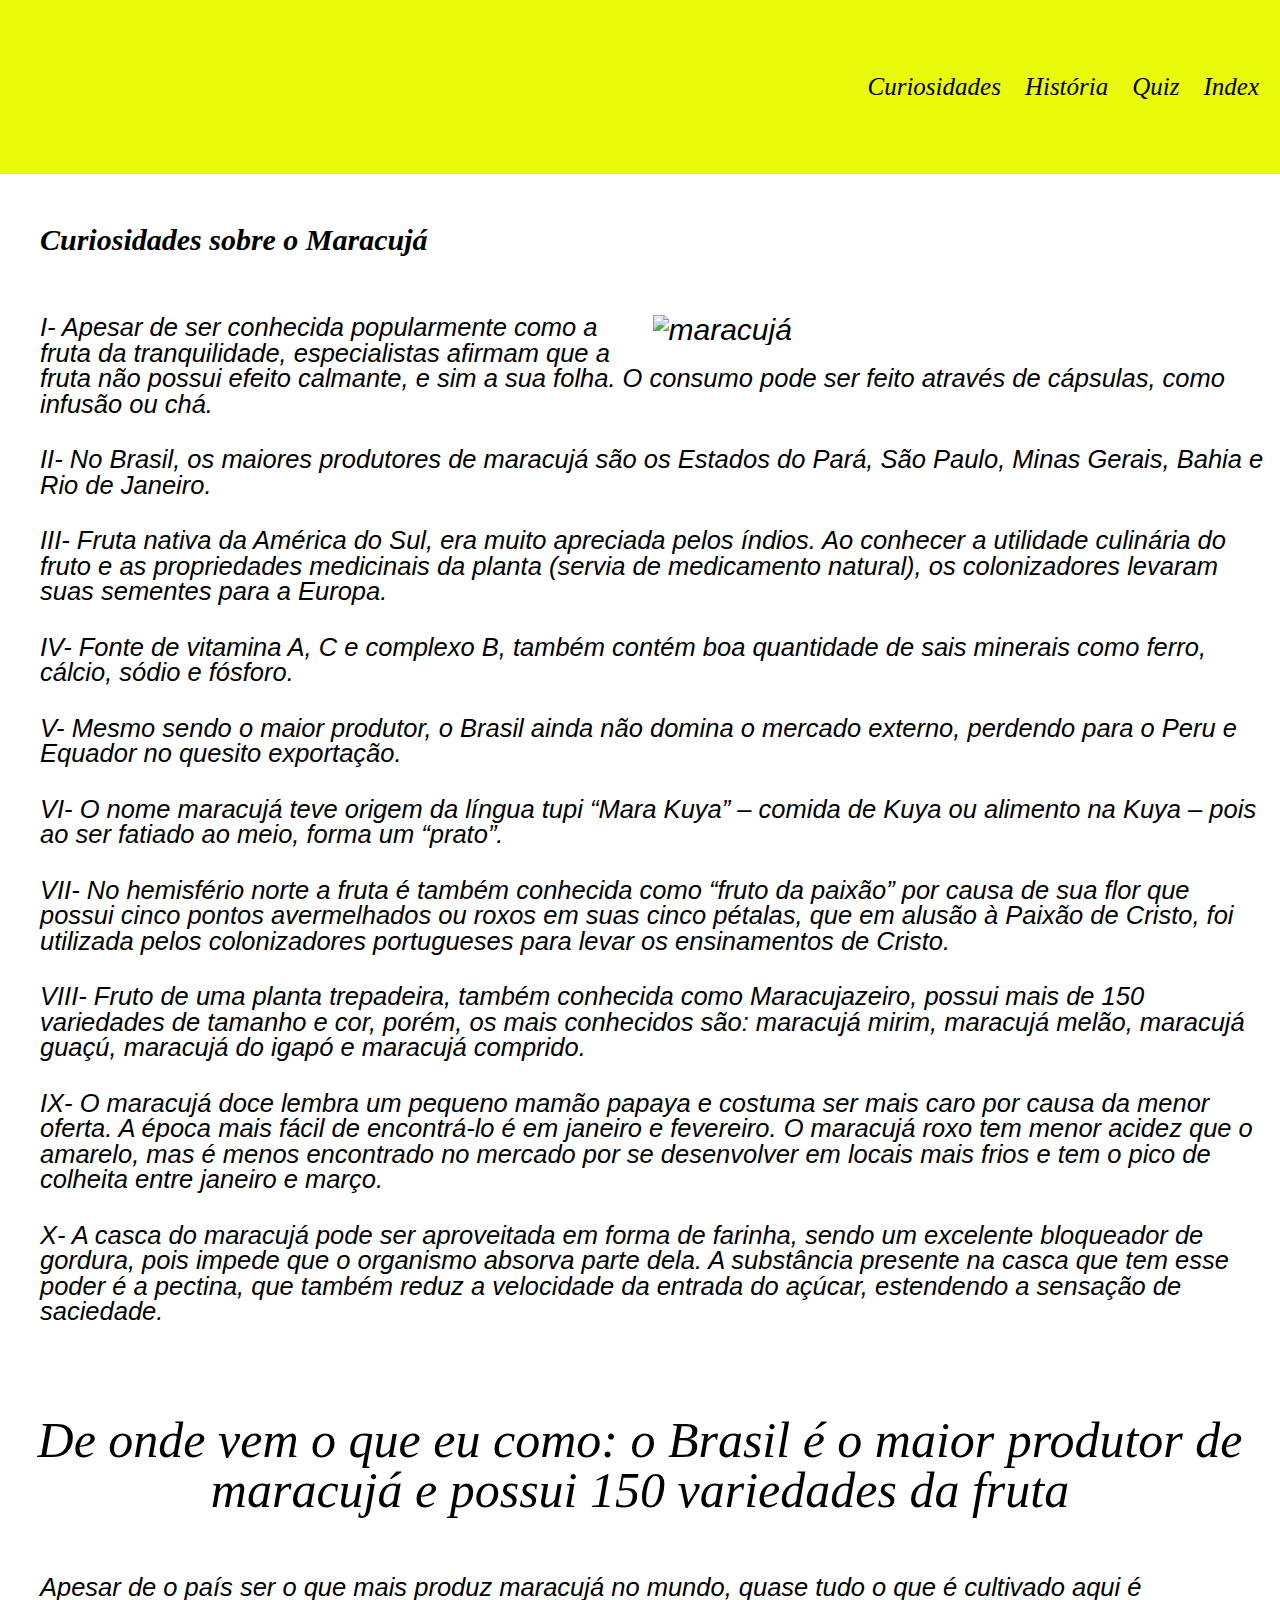
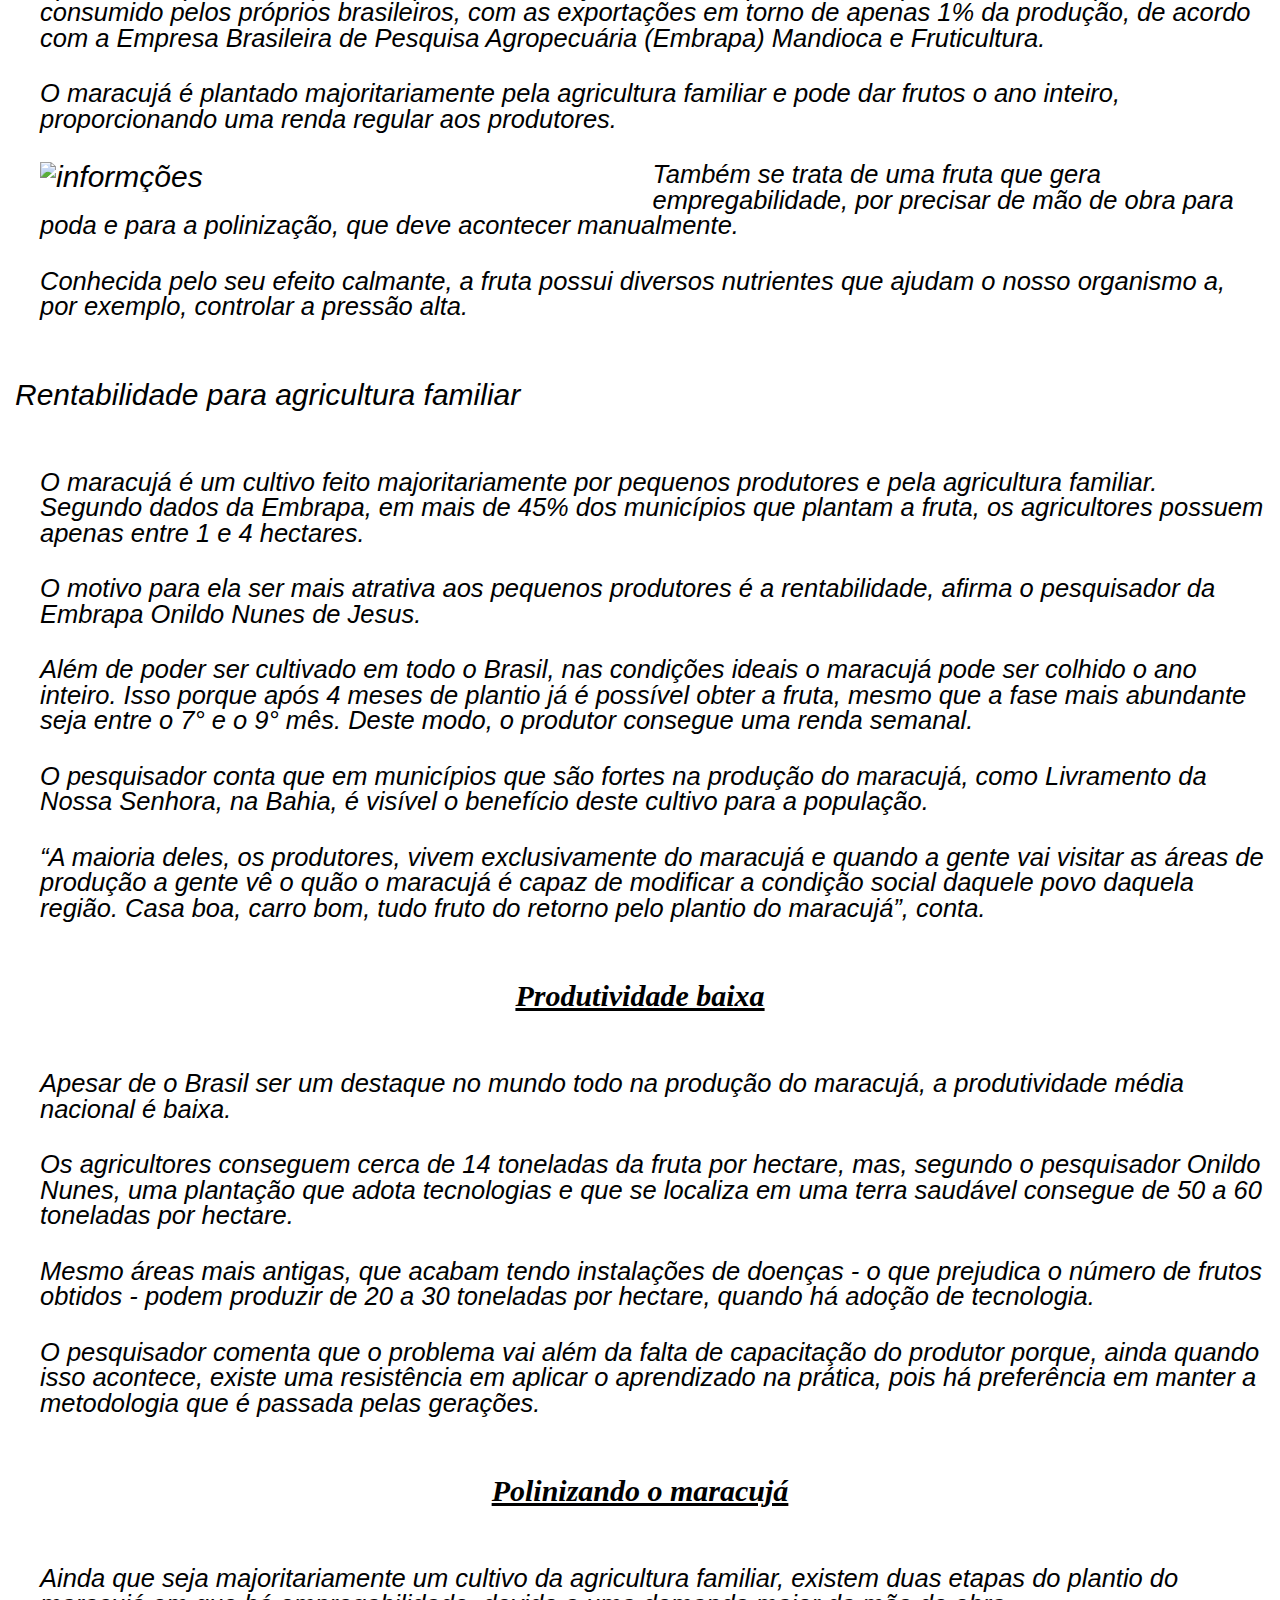
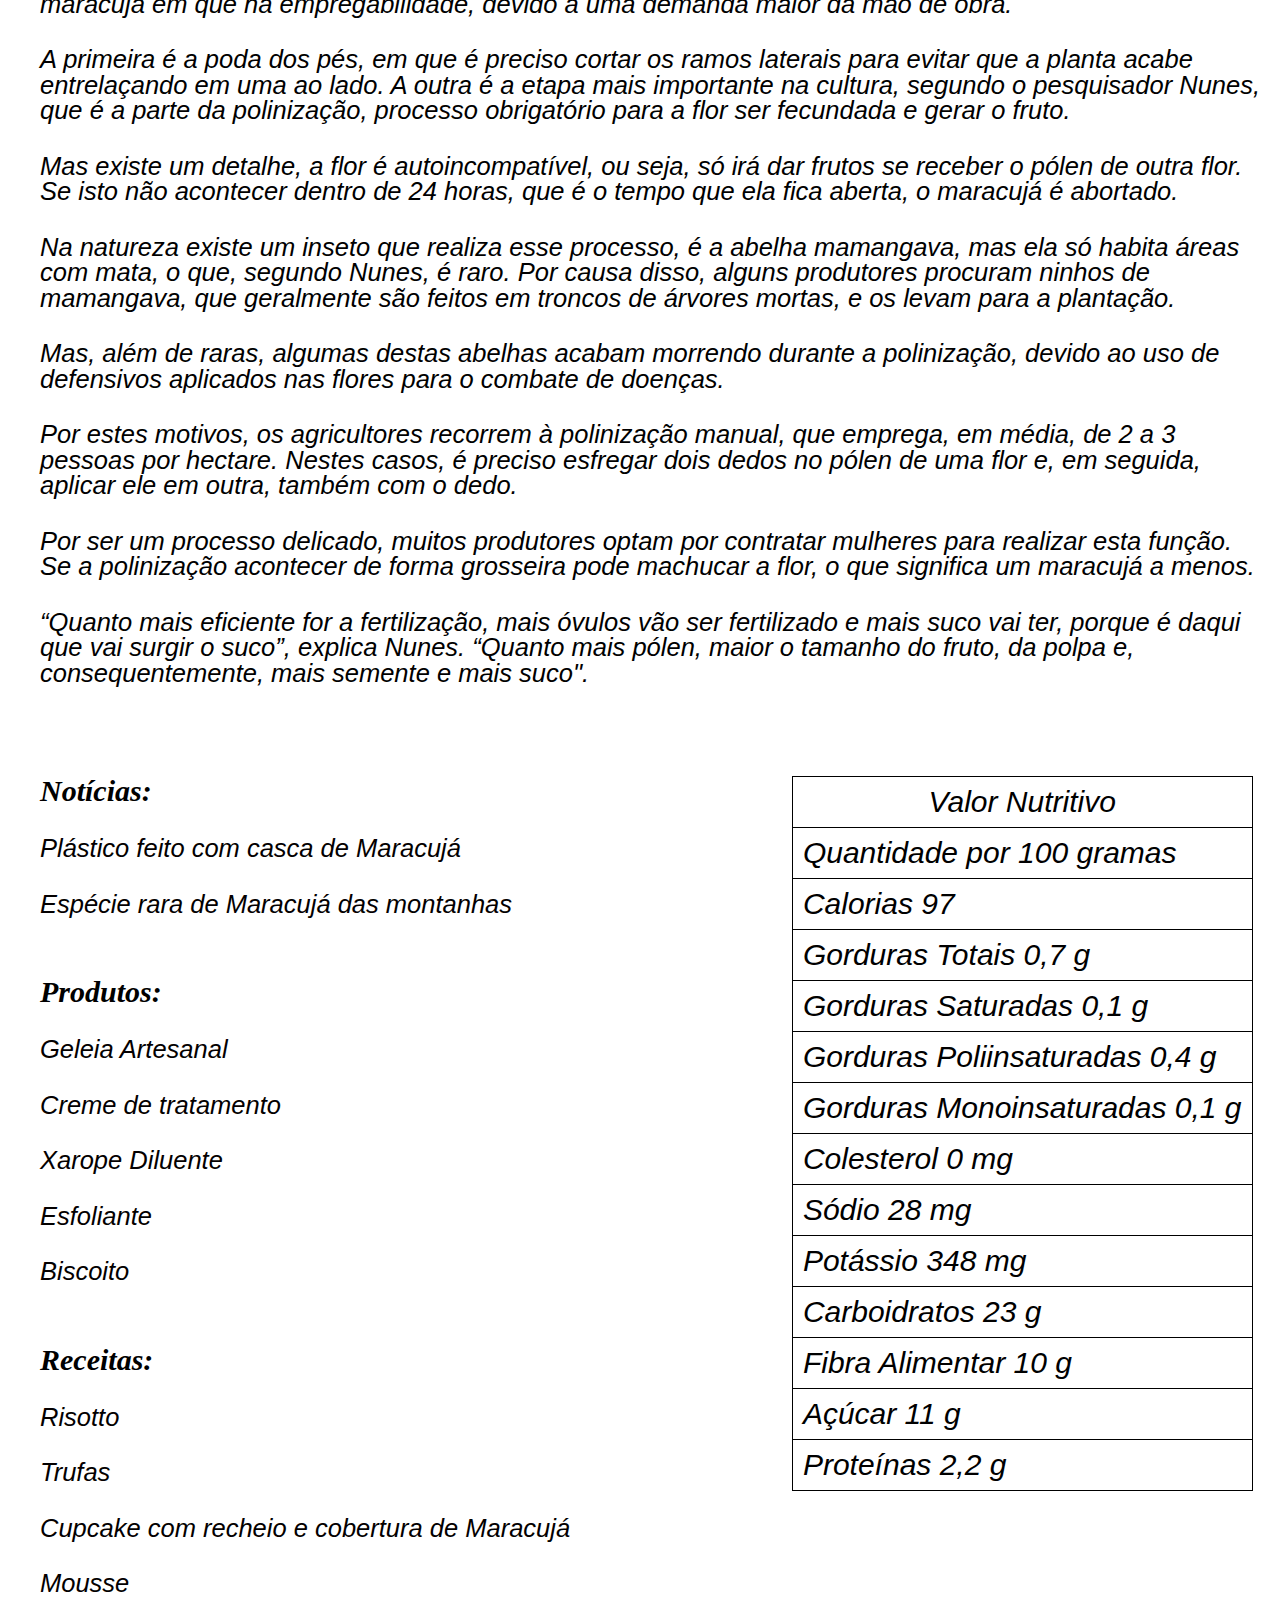
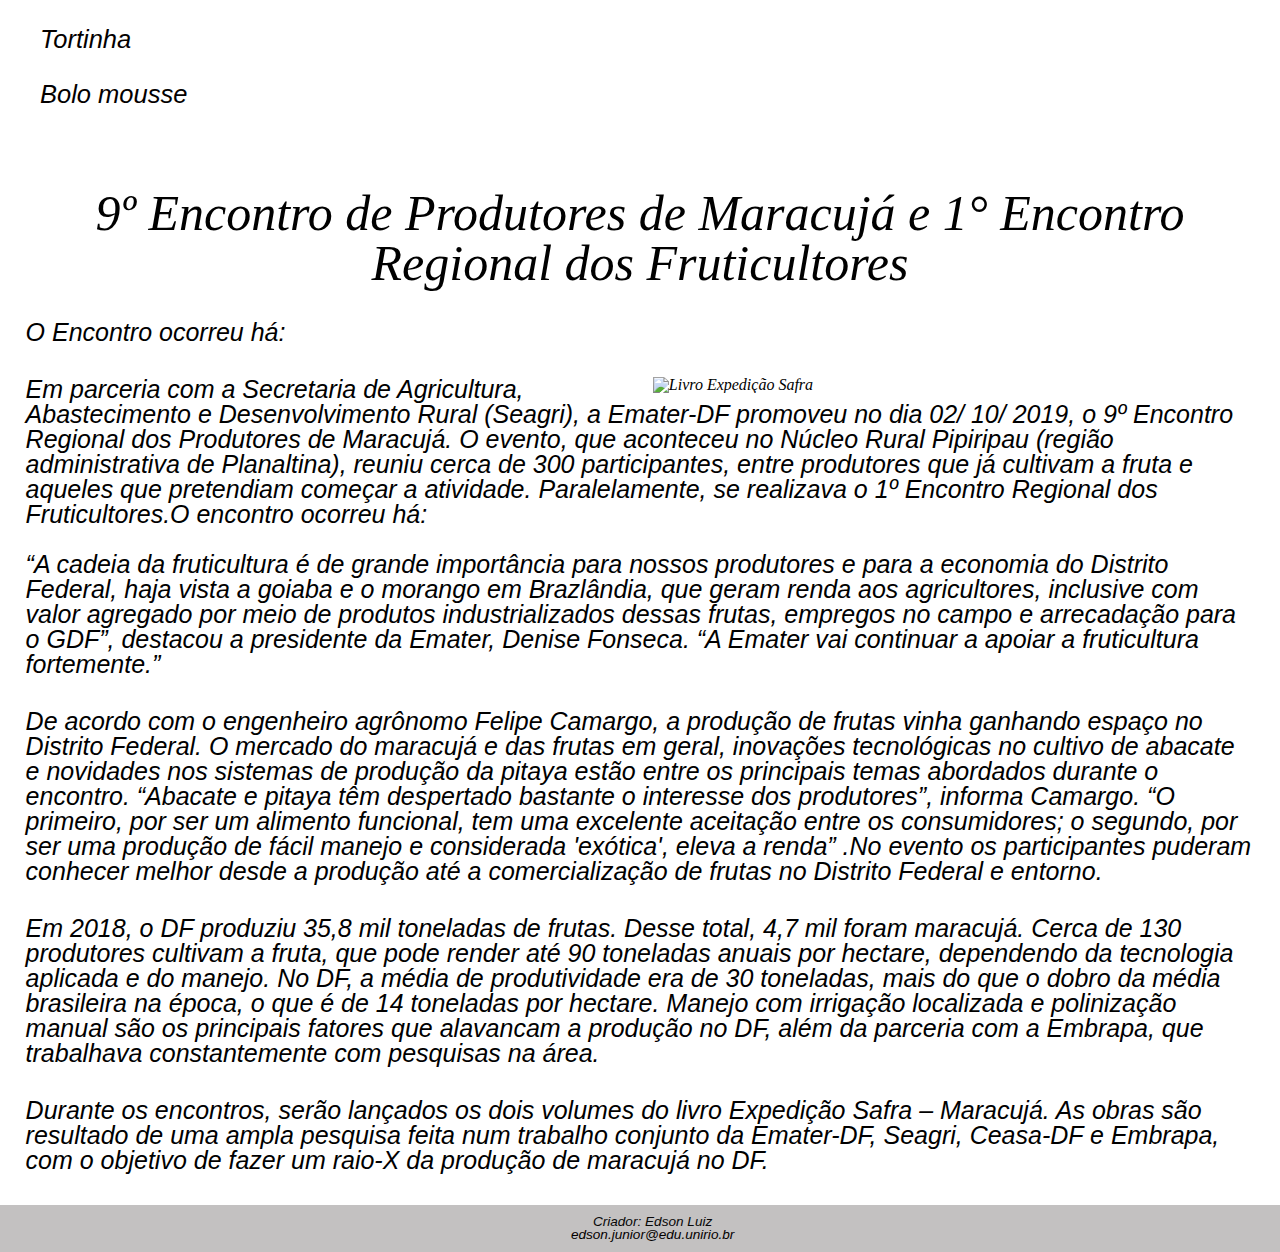
==== commit c1dccf6c: "Update curiosidades.html" ====
--- a/curiosidades.html
+++ b/curiosidades.html
@@ -64,7 +64,7 @@
       
      <p>Conhecida pelo seu efeito calmante, a fruta possui diversos nutrientes que ajudam o nosso organismo a, por exemplo, controlar a pressão alta.</p><br>
 
-    <br><h4> Rentabilidade para agricultura familiar </h4><br>
+    <br><h5> Rentabilidade para agricultura familiar </h5><br>
     
     <br><p>O maracujá é um cultivo feito majoritariamente por pequenos produtores e pela agricultura familiar. Segundo dados da Embrapa, em mais de 45% dos municípios que plantam a fruta, os agricultores possuem apenas entre 1 e 4 hectares.</p><br>
 
